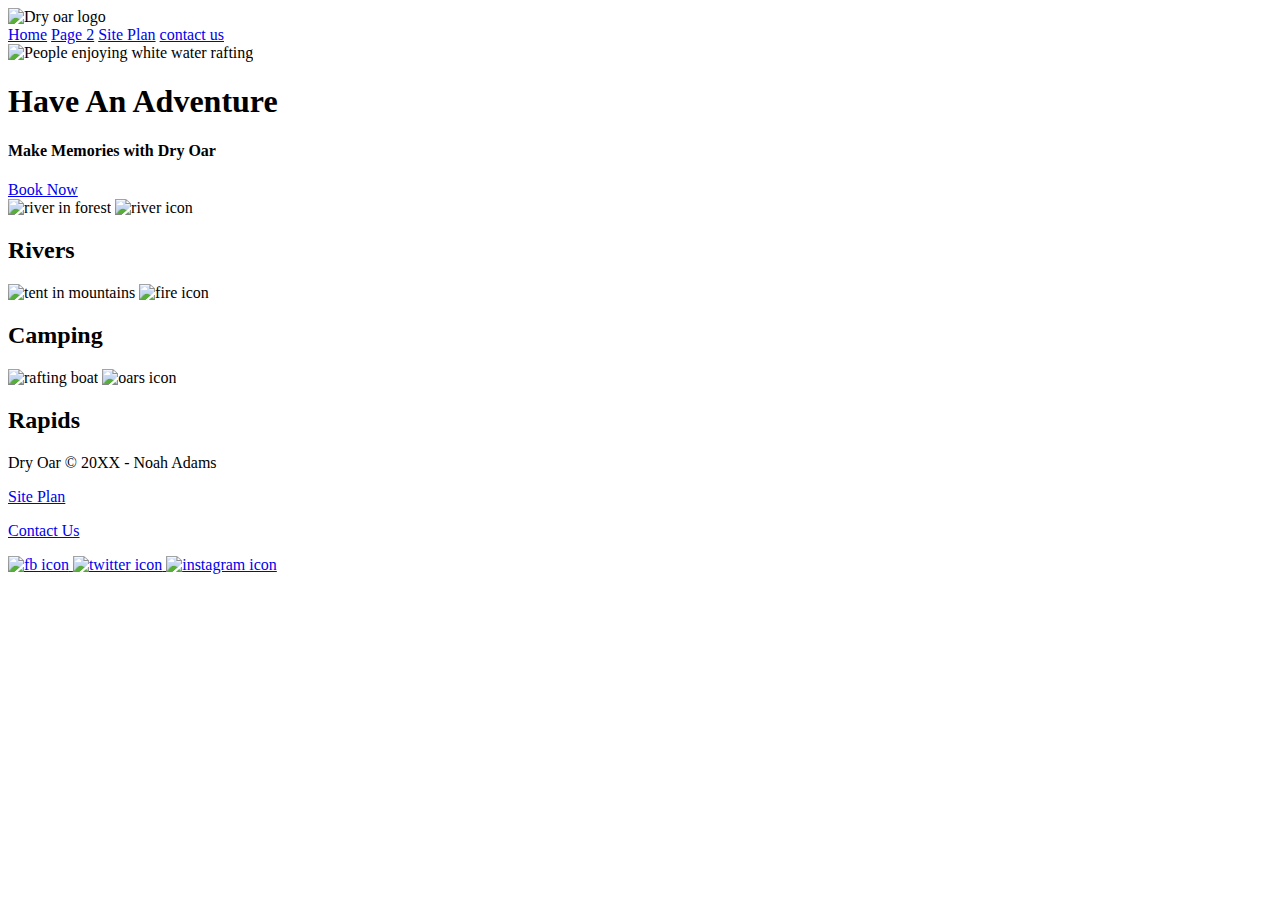
==== wwr/index.html @ 1370458f "moved home page" ====
<!DOCTYPE html>
<html lang="en">
<head>
    <meta charset="UTF-8">
    <meta name="viewport" content="width=device-width, initial-scale=1.0">
    <title>Whitewater Rafting Vacation | Dry Oar Boating | Home</title>
</head>
<body>
    <header>
        <nav>
       <a id="logo_link" href="index.html"></a>
        <img class="logo" src="wdd logo.png" alt="Dry oar logo"
    nav> <nav>
        <a href="index.html">Home</a>
        <a href="#">Page 2</a>
        <a href="site-plan-rafting.html">Site Plan</a>
        <a href="contactus.html">contact us</a>
    </nav>
    <header>
     
    </header>
    <div id="hero">
        <div id="hero-box">
            <img id="hero-img" src="Raft.jpeg" alt="People enjoying white water rafting">
        </div>
        <section id="hero-msg">
            <h1 class="home-title">Have An Adventure</h1>
            <h4>Make Memories with Dry Oar </h4>
            <div class='button-box'>
                <a class='book' href="contactus.html">Book Now</a>
            </div>
        </section>
    </div>
    <main class="home-grid">
        <section class="rivers-card">
            <img class="card-img" src="forest river.jpeg" alt="river in forest">
            <img class="icon" src="RIVER.png" alt="river icon">
            <h2>Rivers</h2>
        </section>
        <section class="camping-card">
            <img class="card-img" src="tent In mtn.jpeg" alt="tent in mountains">
            <img class="icon" src="FIREEE.jpeg" alt="fire icon">
            <h2>Camping</h2>
        </section>
        <section class="rapids-card">
            <img class="card-img" src="Rapids rafting.jpeg" alt="rafting boat">
            <img class="icon" src="OAR.png" alt="oars icon">
            <h2>Rapids</h2>
        </section>
    
    </main>
    <footer>
        <p>Dry Oar &copy; 20XX - Noah Adams</p>
        <p><a href="site-plan-rafting.html">Site Plan</a></p>
        <p><a href="contactus.html">Contact Us</a></p>
        <div class="social">
            <a href="https://facebook.com">
                <img src="images/facebook.png" alt="fb icon">
            </a>
            <a href="https://twitter.com">
                <img src="images/twitter.png" alt="twitter icon">
            </a>
            <a href="https://instagram.com">
                <img src="images/instagram.png" alt="instagram icon">
            </a>
        </div>
    </footer>
   
    </header>
    
</body>
</html>
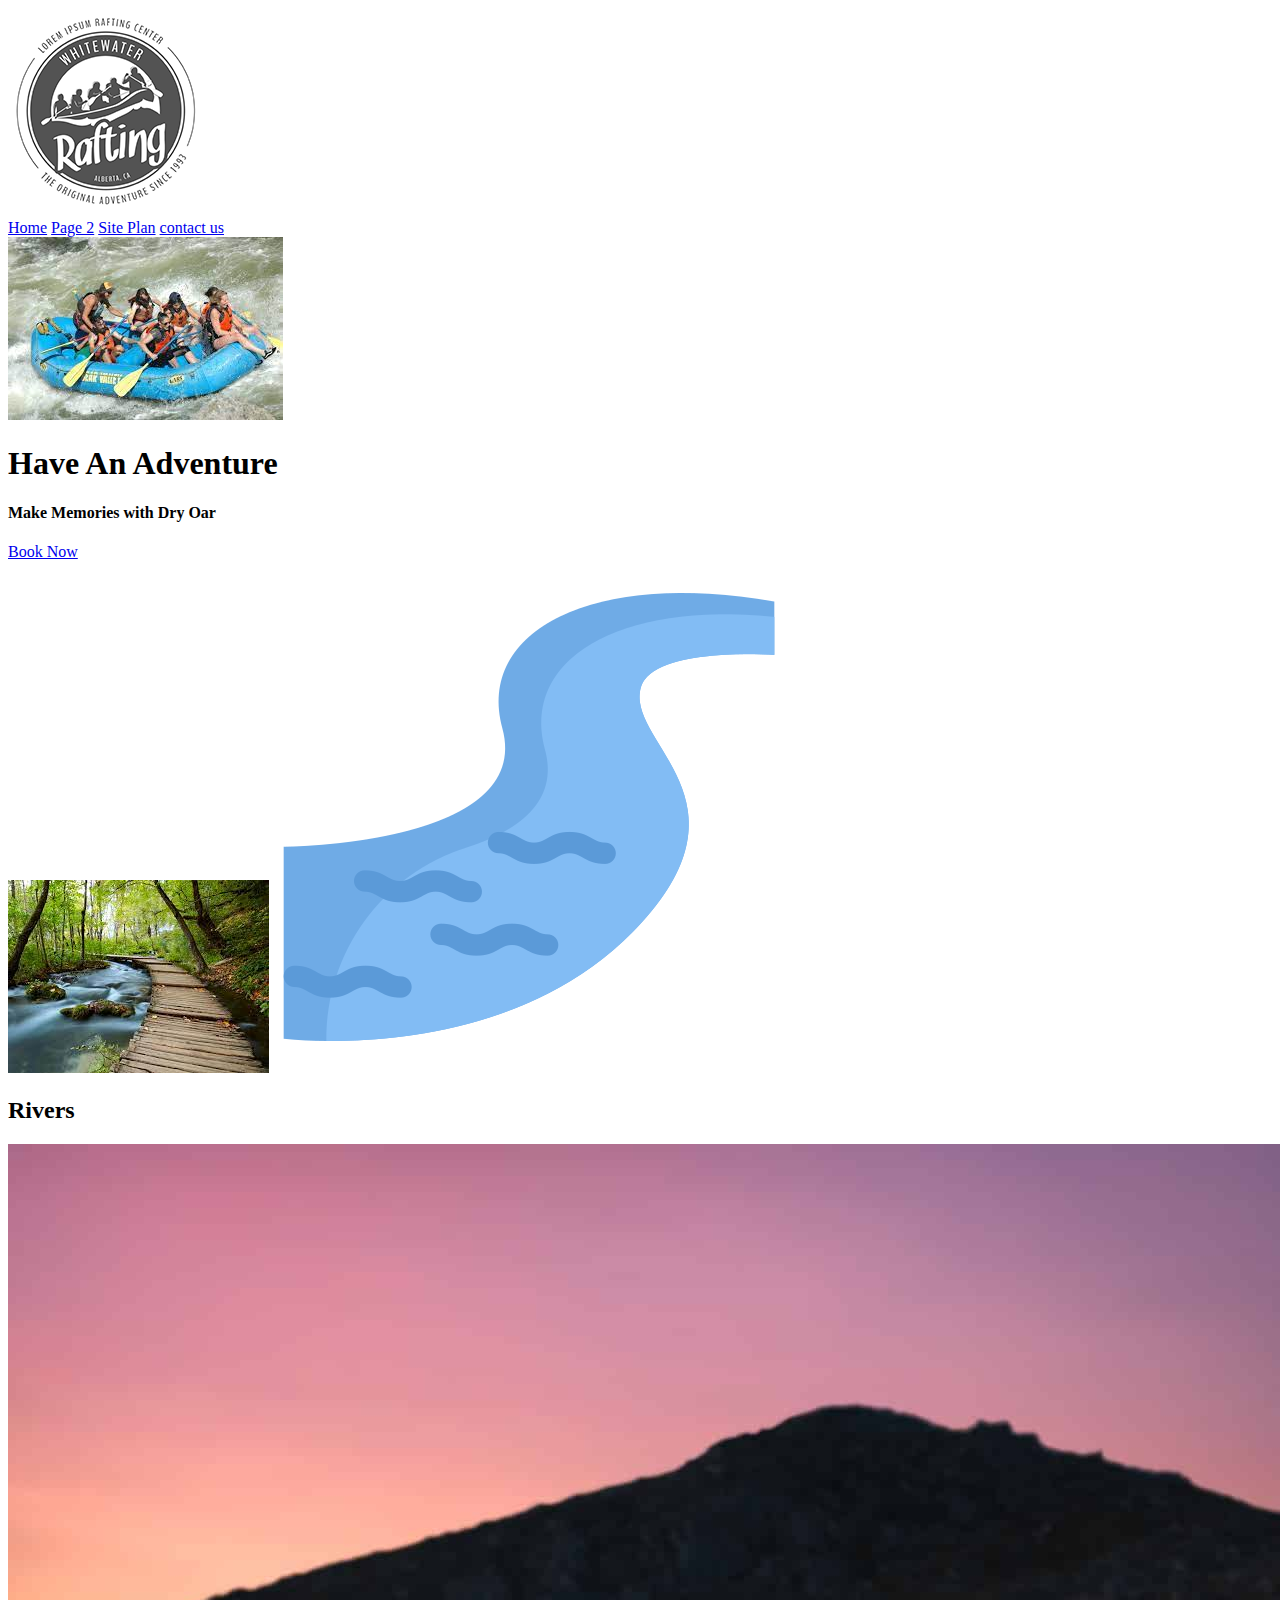
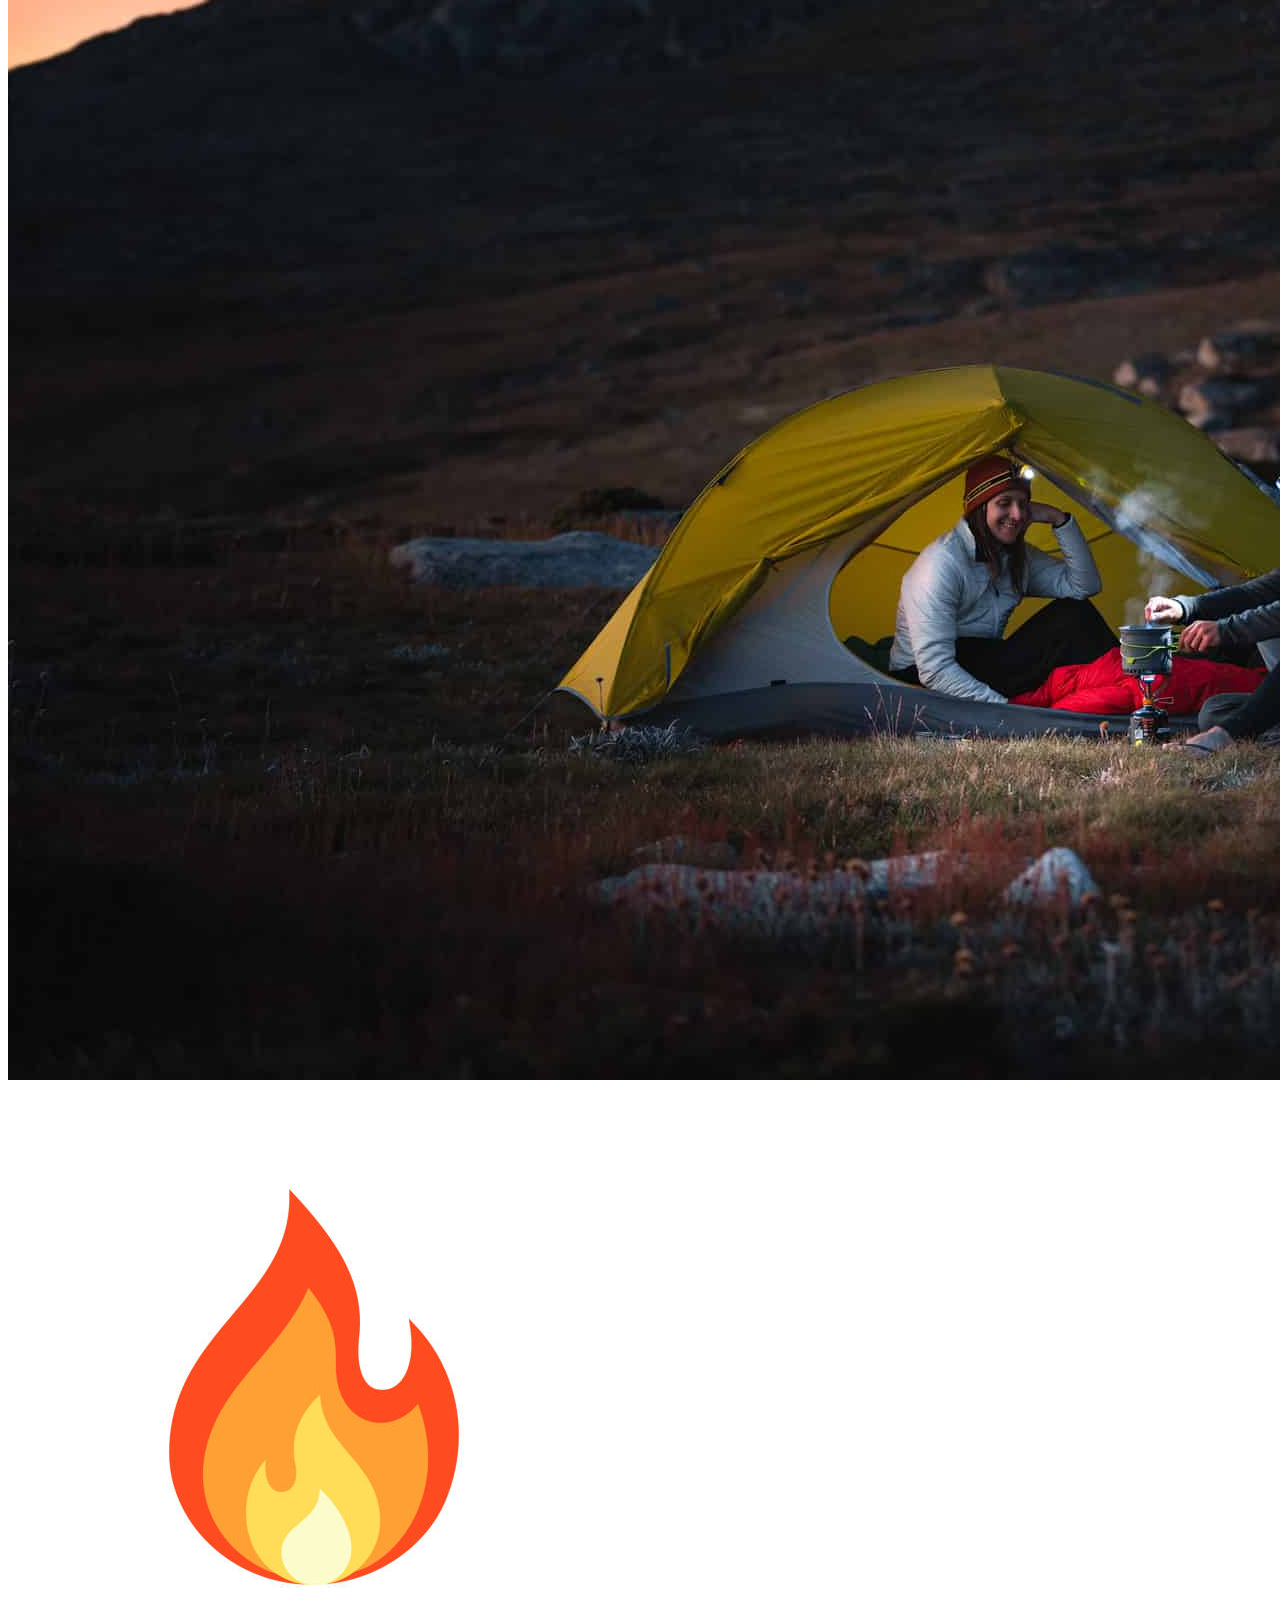
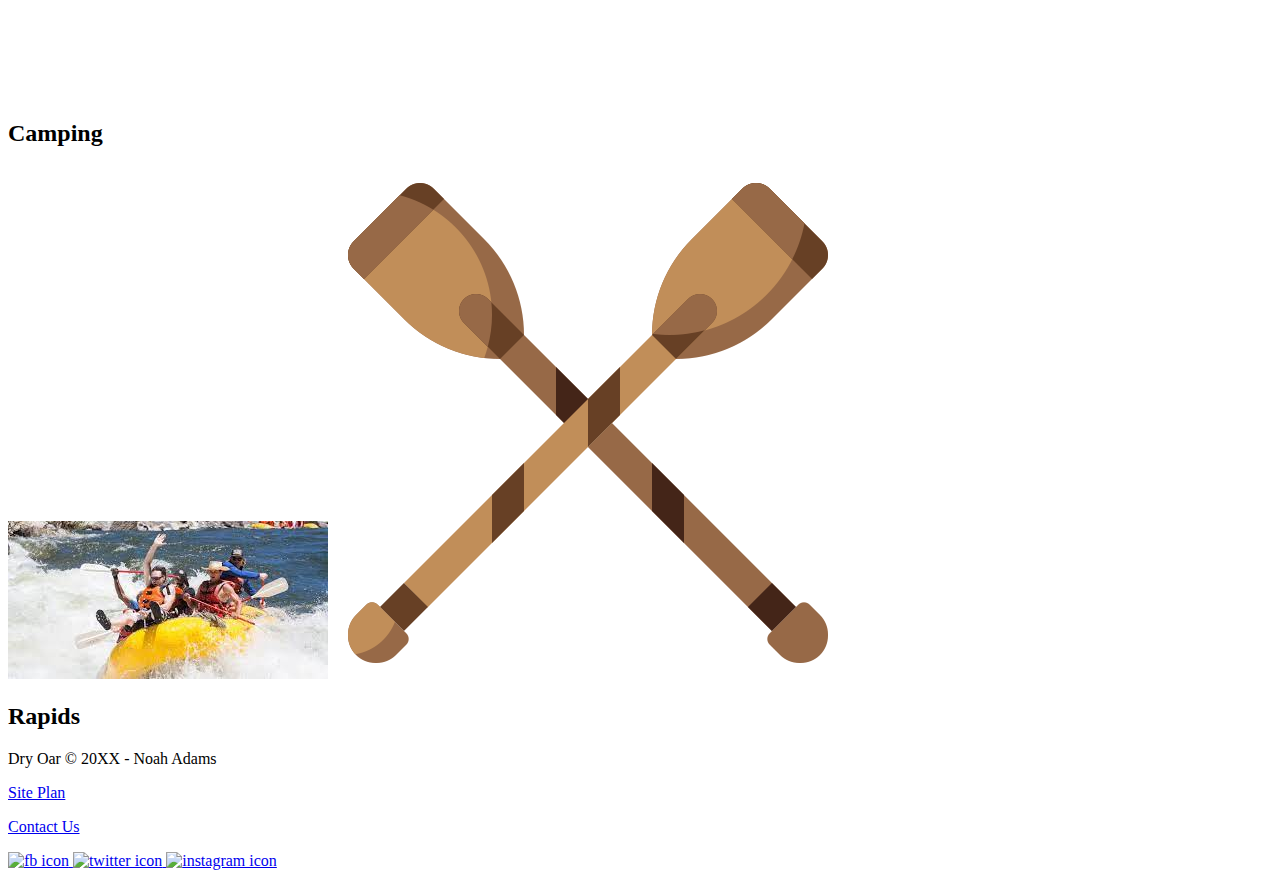
==== commit 01b92542: "update 15" ====
--- a/wwr/index.html
+++ b/wwr/index.html
@@ -9,7 +9,7 @@
     <header>
         <nav>
        <a id="logo_link" href="index.html"></a>
-        <img class="logo" src="wdd logo.png" alt="Dry oar logo"
+        <img class="logo" src="images/wdd logo.png" alt="Dry oar logo"
     nav> <nav>
         <a href="index.html">Home</a>
         <a href="#">Page 2</a>
@@ -21,7 +21,7 @@
     </header>
     <div id="hero">
         <div id="hero-box">
-            <img id="hero-img" src="Raft.jpeg" alt="People enjoying white water rafting">
+            <img id="hero-img" src="images/Raft.jpeg" alt="People enjoying white water rafting">
         </div>
         <section id="hero-msg">
             <h1 class="home-title">Have An Adventure</h1>
@@ -33,18 +33,18 @@
     </div>
     <main class="home-grid">
         <section class="rivers-card">
-            <img class="card-img" src="forest river.jpeg" alt="river in forest">
-            <img class="icon" src="RIVER.png" alt="river icon">
+            <img class="card-img" src="images/forest river.jpeg" alt="river in forest">
+            <img class="icon" src="images/RIVER.png" alt="river icon">
             <h2>Rivers</h2>
         </section>
         <section class="camping-card">
-            <img class="card-img" src="tent In mtn.jpeg" alt="tent in mountains">
-            <img class="icon" src="FIREEE.jpeg" alt="fire icon">
+            <img class="card-img" src="images/tent In mtn.jpeg" alt="tent in mountains">
+            <img class="icon" src="images/FIREEE.jpeg" alt="fire icon">
             <h2>Camping</h2>
         </section>
         <section class="rapids-card">
-            <img class="card-img" src="Rapids rafting.jpeg" alt="rafting boat">
-            <img class="icon" src="OAR.png" alt="oars icon">
+            <img class="card-img" src="images/Rapids rafting.jpeg" alt="rafting boat">
+            <img class="icon" src="images/OAR.png" alt="oars icon">
             <h2>Rapids</h2>
         </section>
     
@@ -55,18 +55,17 @@
         <p><a href="contactus.html">Contact Us</a></p>
         <div class="social">
             <a href="https://facebook.com">
-                <img src="images/facebook.png" alt="fb icon">
+                <img src="images/images/facebook.png" alt="fb icon">
             </a>
             <a href="https://twitter.com">
-                <img src="images/twitter.png" alt="twitter icon">
+                <img src="images/images/twitter.png" alt="twitter icon">
             </a>
             <a href="https://instagram.com">
-                <img src="images/instagram.png" alt="instagram icon">
+                <img src="images/images/instagram.png" alt="instagram icon">
             </a>
         </div>
     </footer>
-   
-    </header>
     
+</header>
 </body>
 </html>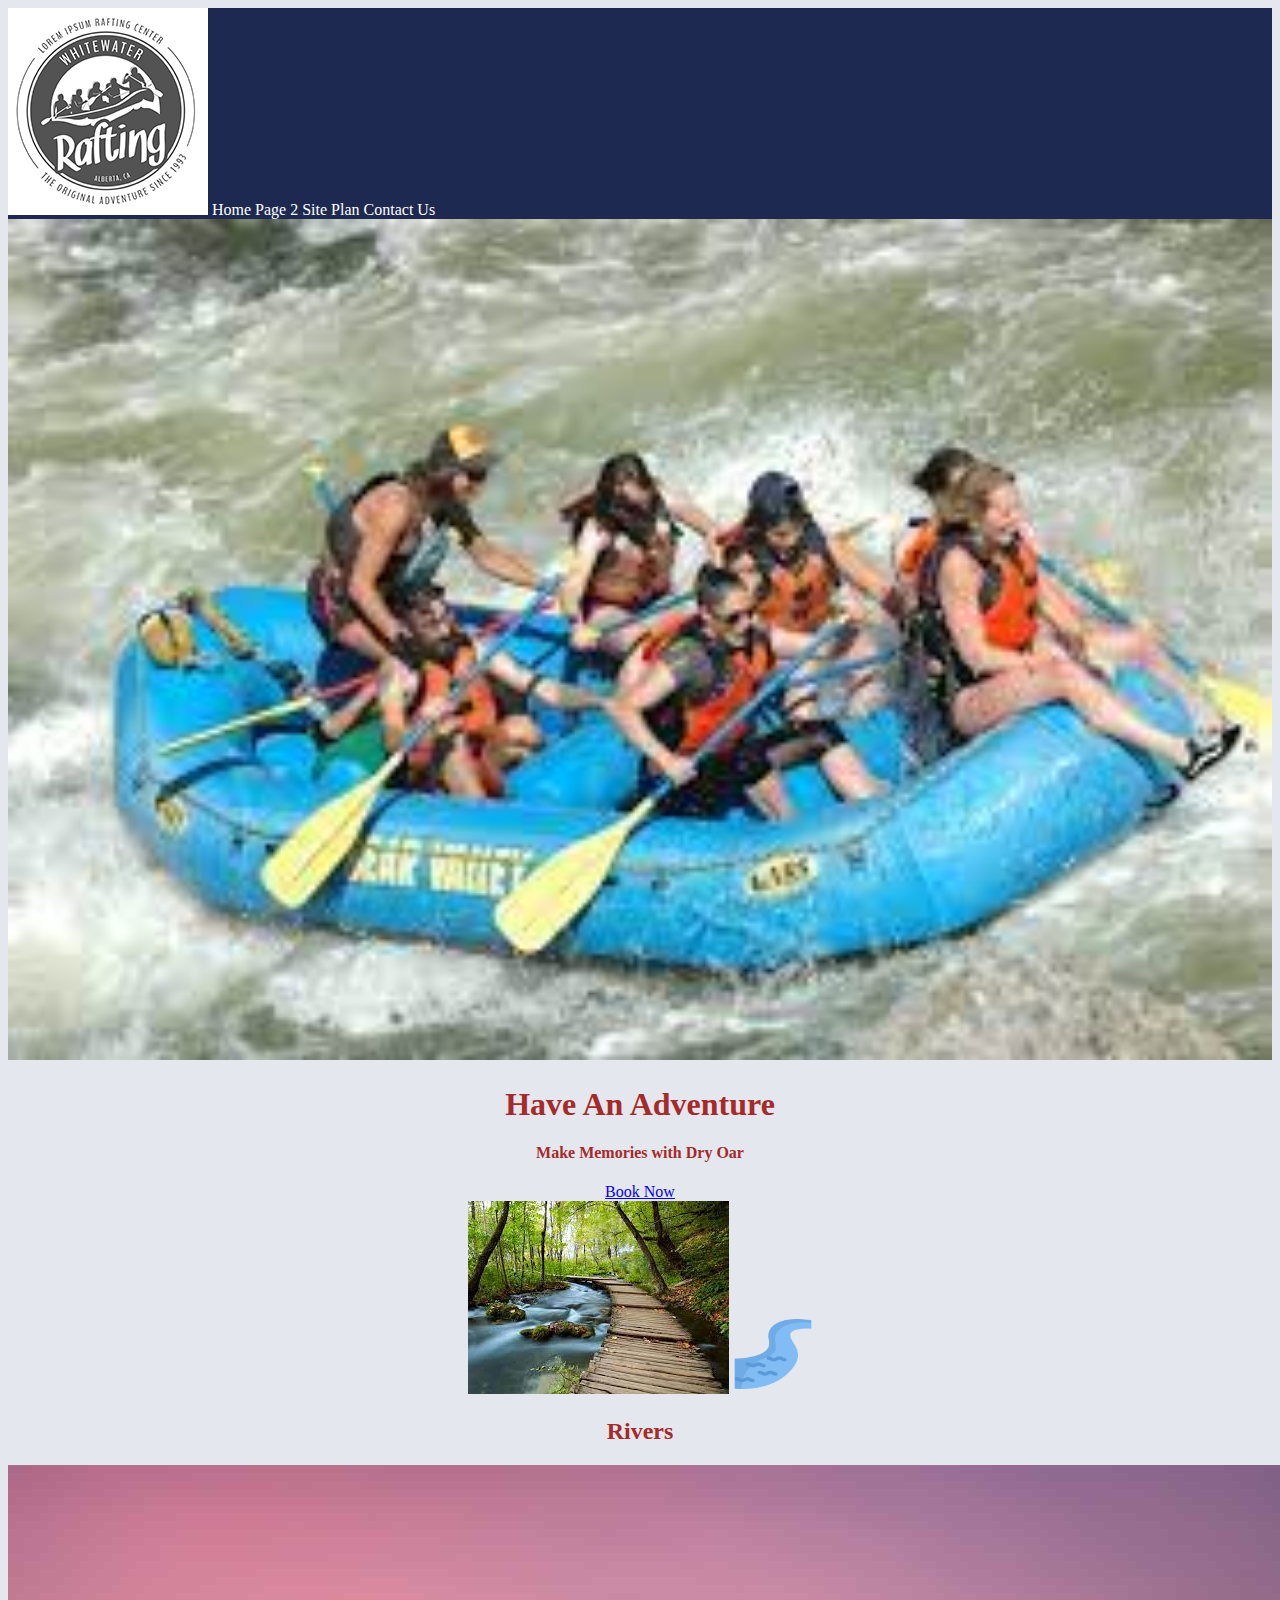
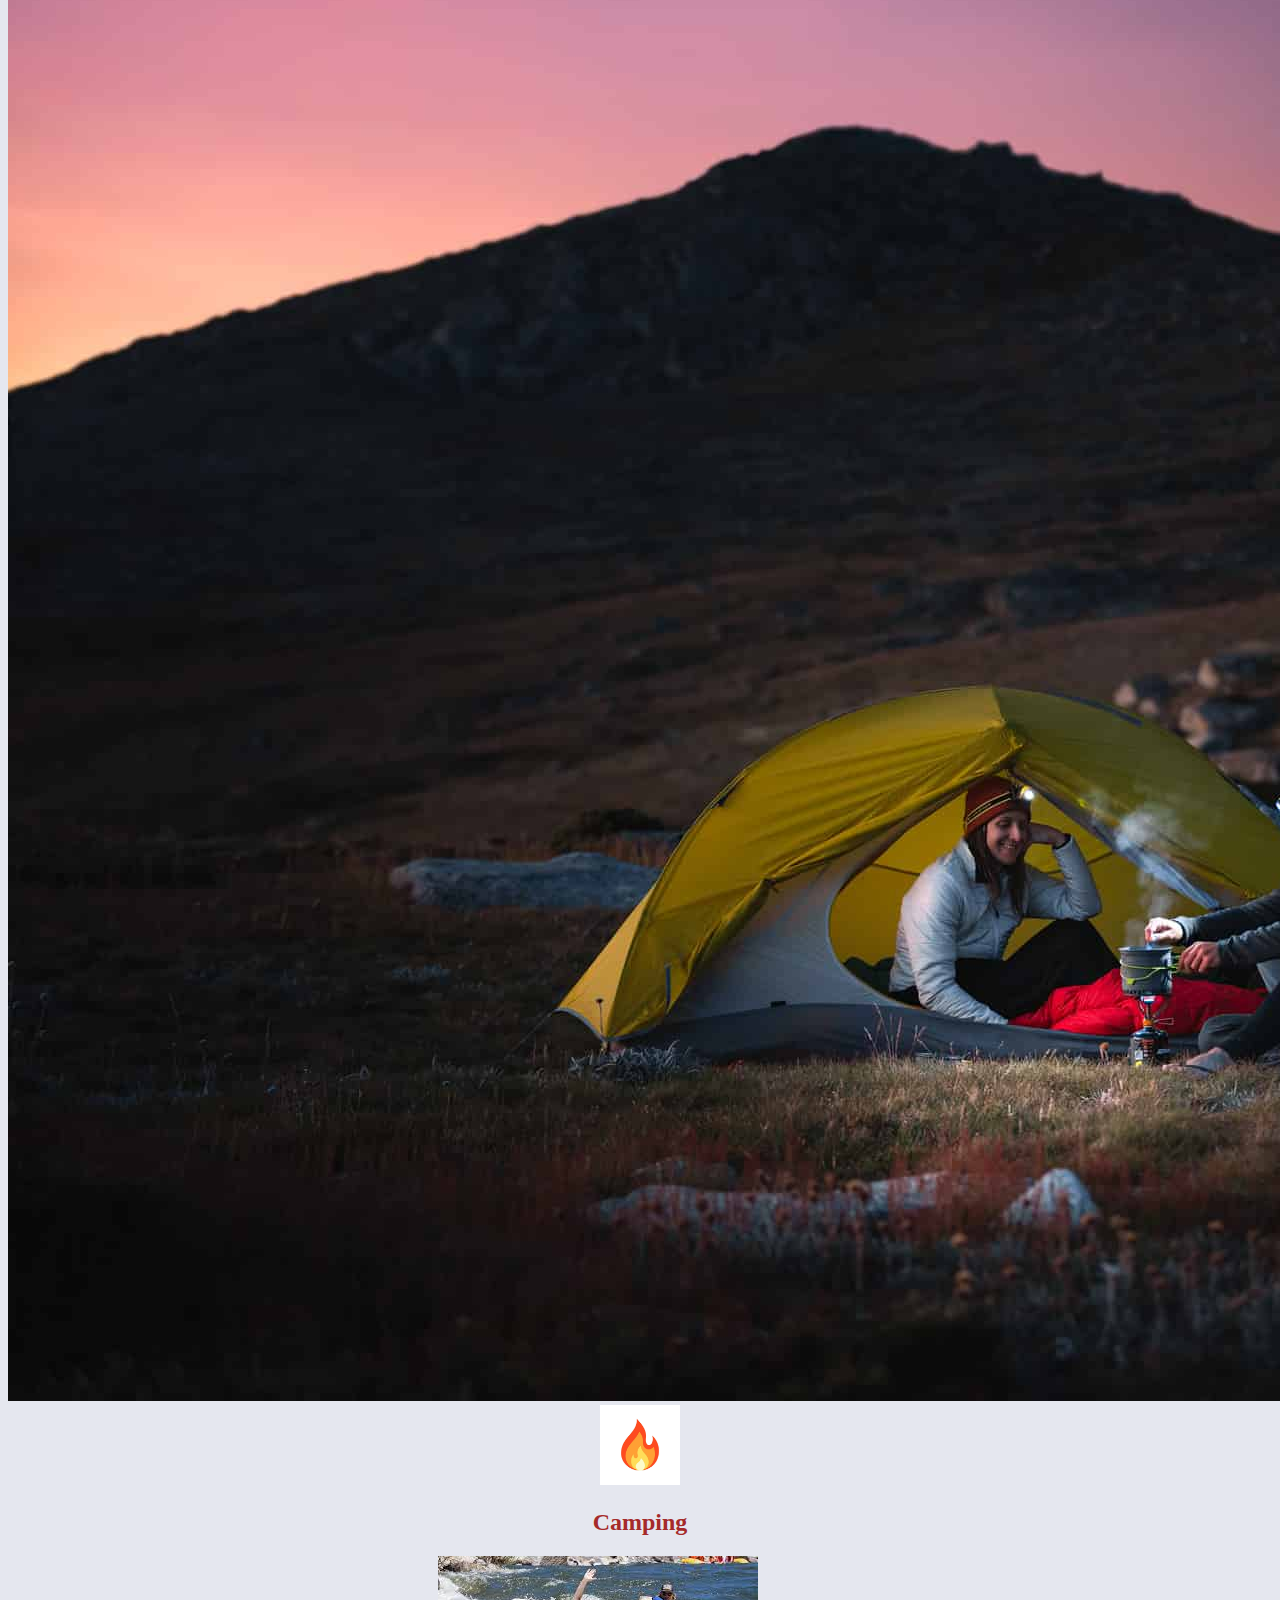
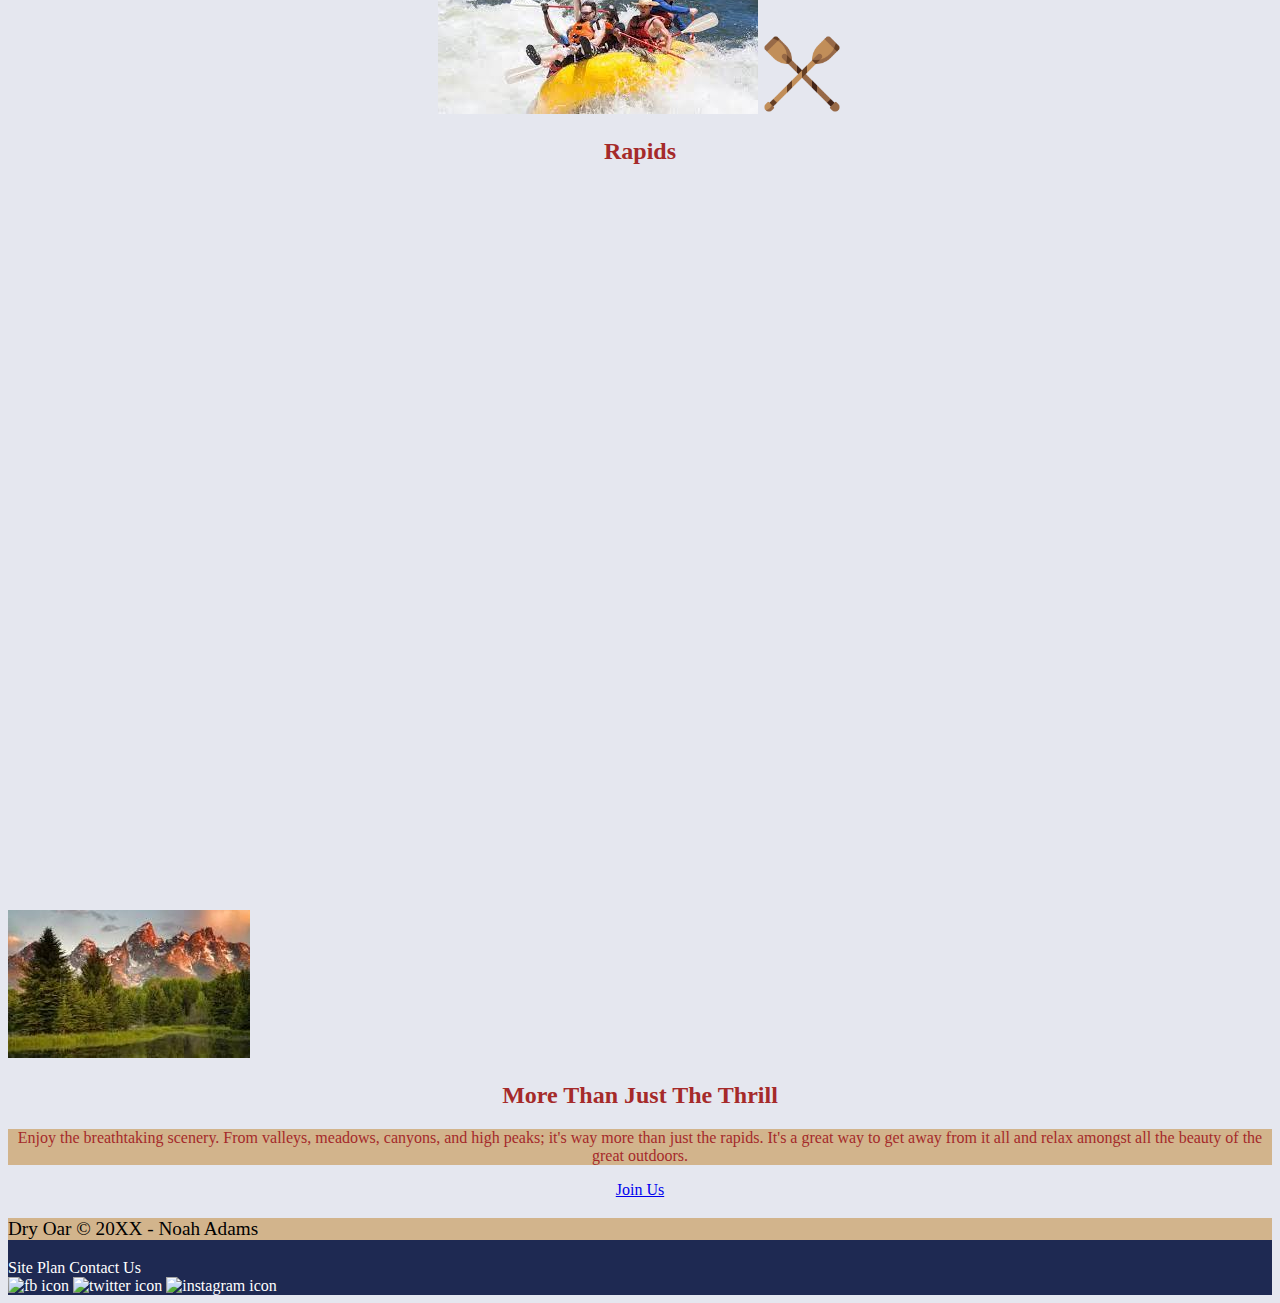
==== commit ba6cf496: "update 18" ====
--- a/wwr/index.html
+++ b/wwr/index.html
@@ -4,68 +4,75 @@
     <meta charset="UTF-8">
     <meta name="viewport" content="width=device-width, initial-scale=1.0">
     <title>Whitewater Rafting Vacation | Dry Oar Boating | Home</title>
+    <link rel="stylesheet" href="styles/style.css">
 </head>
 <body>
-    <header>
-        <nav>
-       <a id="logo_link" href="index.html"></a>
-        <img class="logo" src="images/wdd logo.png" alt="Dry oar logo"
-    nav> <nav>
-        <a href="index.html">Home</a>
-        <a href="#">Page 2</a>
-        <a href="site-plan-rafting.html">Site Plan</a>
-        <a href="contactus.html">contact us</a>
-    </nav>
-    <header>
-     
-    </header>
-    <div id="hero">
-        <div id="hero-box">
-            <img id="hero-img" src="images/Raft.jpeg" alt="People enjoying white water rafting">
+    <div id="content">
+        <header>
+            <nav>
+                <a id="logo_link" href="index.html">
+                    <img class="logo" src="images/wddlogo.png" alt="Dry oar logo">
+                </a>
+                <a href="index.html">Home</a>
+                <a href="#">Page 2</a>
+                <a href="site-plan-rafting.html">Site Plan</a>
+                <a href="contactus.html">Contact Us</a>
+            </nav>
+        </header>
+        <div id="hero">
+            <div id="hero-box">
+                <img id="hero-img" src="images/Raft.jpeg" alt="People enjoying white water rafting">
+            </div>
+            <section id="hero-msg">
+                <h1 class="home-title">Have An Adventure</h1>
+                <h4>Make Memories with Dry Oar</h4>
+                <div class="button-box">
+                    <a class="book" href="contactus.html">Book Now</a>
+                </div>
+            </section>
         </div>
-        <section id="hero-msg">
-            <h1 class="home-title">Have An Adventure</h1>
-            <h4>Make Memories with Dry Oar </h4>
-            <div class='button-box'>
-                <a class='book' href="contactus.html">Book Now</a>
+        <main class="home-grid">
+            <section class="rivers-card">
+                <img class="card-img" src="images/forestriver.jpeg" alt="river in forest">
+                <img class="icon" src="images/RIVER.png" alt="river icon">
+                <h2>Rivers</h2>
+            </section>
+            <section class="camping-card">
+                <img class="card-img" src="images/tentinmtn.jpeg" alt="tent in mountains">
+                <img class="icon" src="images/FIREEE.jpeg" alt="fire icon">
+                <h2>Camping</h2>
+            </section>
+            <section class="rapids-card">
+                <img class="card-img" src="images/Rapidsrafting.jpeg" alt="rafting boat">
+                <img class="icon" src="images/OAR.png" alt="oars icon">
+                <h2>Rapids</h2>
+            </section>
+            <div id="background"></div> 
+            <img class="mountains" src="images/mountains.jpeg" alt="Misty mountains">
+            <section class="msg">
+                <h2>More Than Just The Thrill</h2>
+                <p>Enjoy the breathtaking scenery. From valleys, meadows, canyons, and high peaks; it's way more than just the rapids. It's a great way to get away from it all and relax amongst all the beauty of the great outdoors.</p>
+                <a class="join" href="rivers.html">Join Us</a>
+            </section>
+        </main>
+        <footer>
+            <p>Dry Oar &copy; 20XX - Noah Adams</p>
+            <nav>
+                <a href="site-plan-rafting.html">Site Plan</a>
+                <a href="contactus.html">Contact Us</a>
+            </nav>
+            <div class="social">
+                <a href="https://facebook.com" target="_blank">
+                    <img src="images/images/facebook.png" alt="fb icon">
+                </a>
+                <a href="https://twitter.com" target="_blank">
+                    <img src="images/images/twitter.png" alt="twitter icon">
+                </a>
+                <a href="https://instagram.com" target="_blank">
+                    <img src="images/images/instagram.png" alt="instagram icon">
+                </a>
             </div>
-        </section>
+        </footer>
     </div>
-    <main class="home-grid">
-        <section class="rivers-card">
-            <img class="card-img" src="images/forest river.jpeg" alt="river in forest">
-            <img class="icon" src="images/RIVER.png" alt="river icon">
-            <h2>Rivers</h2>
-        </section>
-        <section class="camping-card">
-            <img class="card-img" src="images/tent In mtn.jpeg" alt="tent in mountains">
-            <img class="icon" src="images/FIREEE.jpeg" alt="fire icon">
-            <h2>Camping</h2>
-        </section>
-        <section class="rapids-card">
-            <img class="card-img" src="images/Rapids rafting.jpeg" alt="rafting boat">
-            <img class="icon" src="images/OAR.png" alt="oars icon">
-            <h2>Rapids</h2>
-        </section>
-    
-    </main>
-    <footer>
-        <p>Dry Oar &copy; 20XX - Noah Adams</p>
-        <p><a href="site-plan-rafting.html">Site Plan</a></p>
-        <p><a href="contactus.html">Contact Us</a></p>
-        <div class="social">
-            <a href="https://facebook.com">
-                <img src="images/images/facebook.png" alt="fb icon">
-            </a>
-            <a href="https://twitter.com">
-                <img src="images/images/twitter.png" alt="twitter icon">
-            </a>
-            <a href="https://instagram.com">
-                <img src="images/images/instagram.png" alt="instagram icon">
-            </a>
-        </div>
-    </footer>
-    
-</header>
 </body>
-</html>+</html>
--- a/wwr/styles/style.css
+++ b/wwr/styles/style.css
@@ -0,0 +1,56 @@
+#content {
+    max-width: 1600px;
+    margin: 0 auto;
+}
+
+nav a, footer a {
+    text-decoration: none;
+    color: rgb(255, 255, 255)
+}
+
+#hero-msg h1, #hero-msg h4, .button-box, main section {
+    text-align: center;
+}
+
+#background {
+    height: 725px;
+}
+
+nav a:hover, footer a:hover {
+    background-color: black;
+    color: aliceblue;
+}
+
+body {
+    background-color: #e5e7ef;
+    color: brown;
+}
+
+header, footer {
+    background-color: #1e2952;
+    color: black;
+}
+
+footer {
+    text-decoration: none;
+}
+
+footer p {
+    font-size: 1.2em;
+}
+
+.icon {
+    width: 80px;
+}
+
+#hero-img {
+    width: 100%;
+}
+
+footer p a:hover {
+    text-decoration: underline;
+}
+p{
+    background-color: tan;
+ 
+}